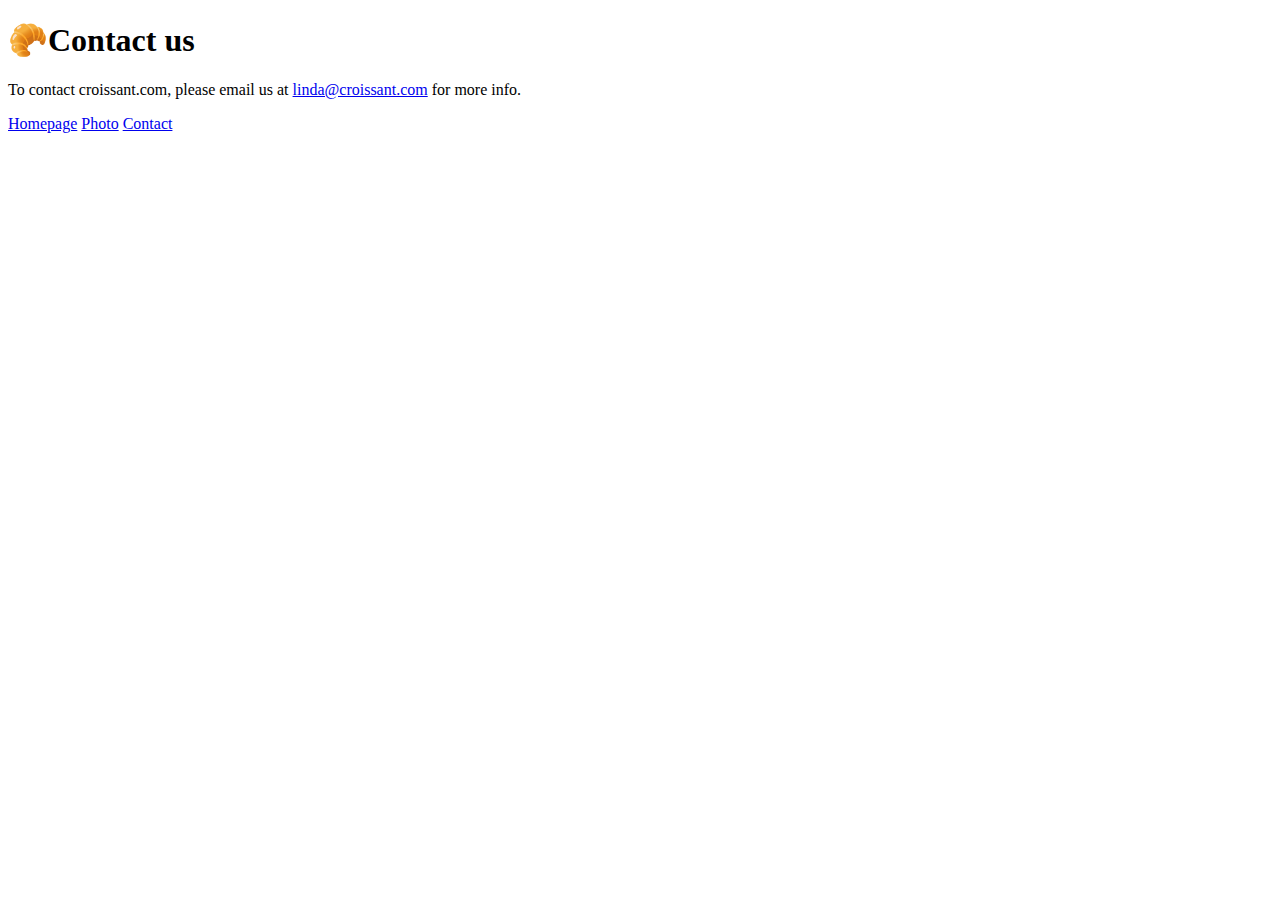
==== contact.html @ 767c47d7 "Created initial html file structures" ====
<!DOCTYPE html>
<html lang="en">
  <head>
    <meta charset="UTF-8" />
    <meta name="viewport" content="width=device-width, initial-scale=1.0" />
    <title>Contact Us</title>
  </head>
  <body>
    <h1>🥐Contact us</h1>
    <p>
      To contact croissant.com, please email us at
      <a href="mailto:linda@croissant.com" title="contact us by email">linda@croissant.com</a>
      for more info.
    </p>
    <a href="/" title="Home">Homepage</a>
    <a href="/photo.html" title="Croissant photo">Photo</a>
    <a href="/contact.html" title="Contact Croissant.com">Contact</a>
  </body>
</html>
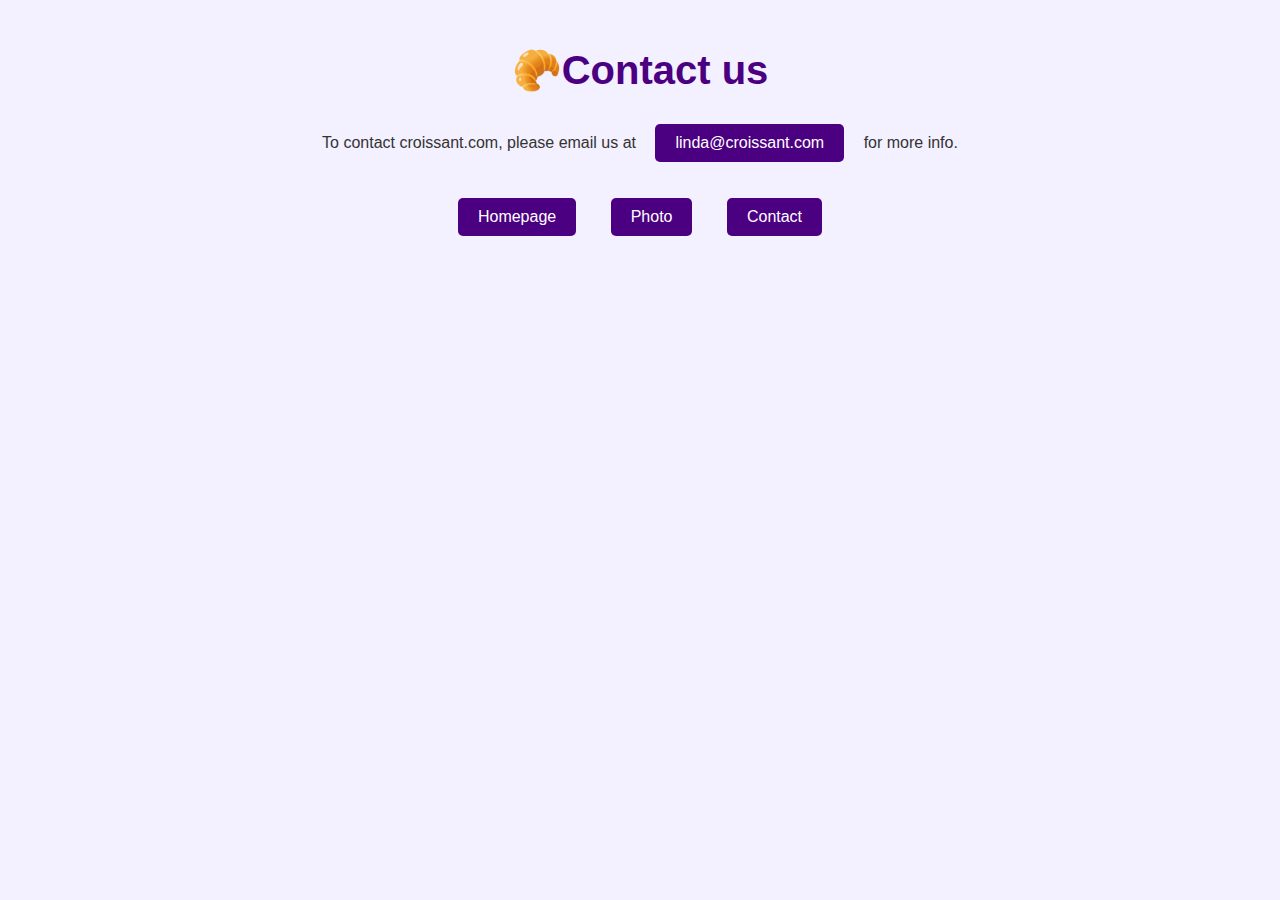
==== commit 97d9a1b8: "Added css" ====
--- a/contact.html
+++ b/contact.html
@@ -3,13 +3,15 @@
   <head>
     <meta charset="UTF-8" />
     <meta name="viewport" content="width=device-width, initial-scale=1.0" />
+    <link rel="stylesheet" href="src/style.css" />
     <title>Contact Us</title>
   </head>
   <body>
     <h1>🥐Contact us</h1>
     <p>
       To contact croissant.com, please email us at
-      <a href="mailto:linda@croissant.com" title="contact us by email">linda@croissant.com</a>
+      <a href="mailto:linda@croissant.com" title="contact us by email"
+        >linda@croissant.com</a>
       for more info.
     </p>
     <a href="/" title="Home">Homepage</a>
--- a/src/style.css
+++ b/src/style.css
@@ -0,0 +1,52 @@
+/* General body styling */
+body {
+  font-family: Arial, sans-serif;
+  background-color: #f3f0ff; /* Light purple background */
+  color: #333; /* Dark text for better readability */
+  margin: 0; /* Remove default margin */
+  padding: 20px; /* Add padding around the body */
+  text-align: center; /* Center the content */
+}
+
+/* Styling for headings */
+h1 {
+  color: #4b0082; /* Dark purple for headings */
+  font-size: 2.5em;
+  margin-bottom: 20px;
+}
+
+/* Styling for links */
+a {
+  display: inline-block;
+  margin: 10px 15px; /* Adds space between the links */
+  padding: 10px 20px;
+  background-color: #4b0082; /* Dark purple background */
+  color: #fff; /* White text */
+  text-decoration: none;
+  border-radius: 5px;
+  transition: background-color 0.3s ease; /* Smooth transition on hover */
+}
+
+a:hover {
+  background-color: #7d40e7; /* Lighter purple on hover */
+}
+
+/* Style for the croissant image */
+img {
+  display: block;
+  width: 150px; /* Set the image width to 150px to make it small */
+  height: auto; /* Maintain aspect ratio */
+  margin: 20px auto; /* Center the image horizontally */
+  border-radius: 8px; /* Optional: Rounded corners */
+  box-shadow: 0px 4px 8px rgba(0, 0, 0, 0.1); /* Optional: Light shadow */
+}
+
+/* Footer styling */
+footer {
+  text-align: center;
+  margin-top: 30px;
+  padding-top: 10px;
+  border-top: 1px solid #ddd;
+  color: #fff; /* White text for footer */
+}
+
